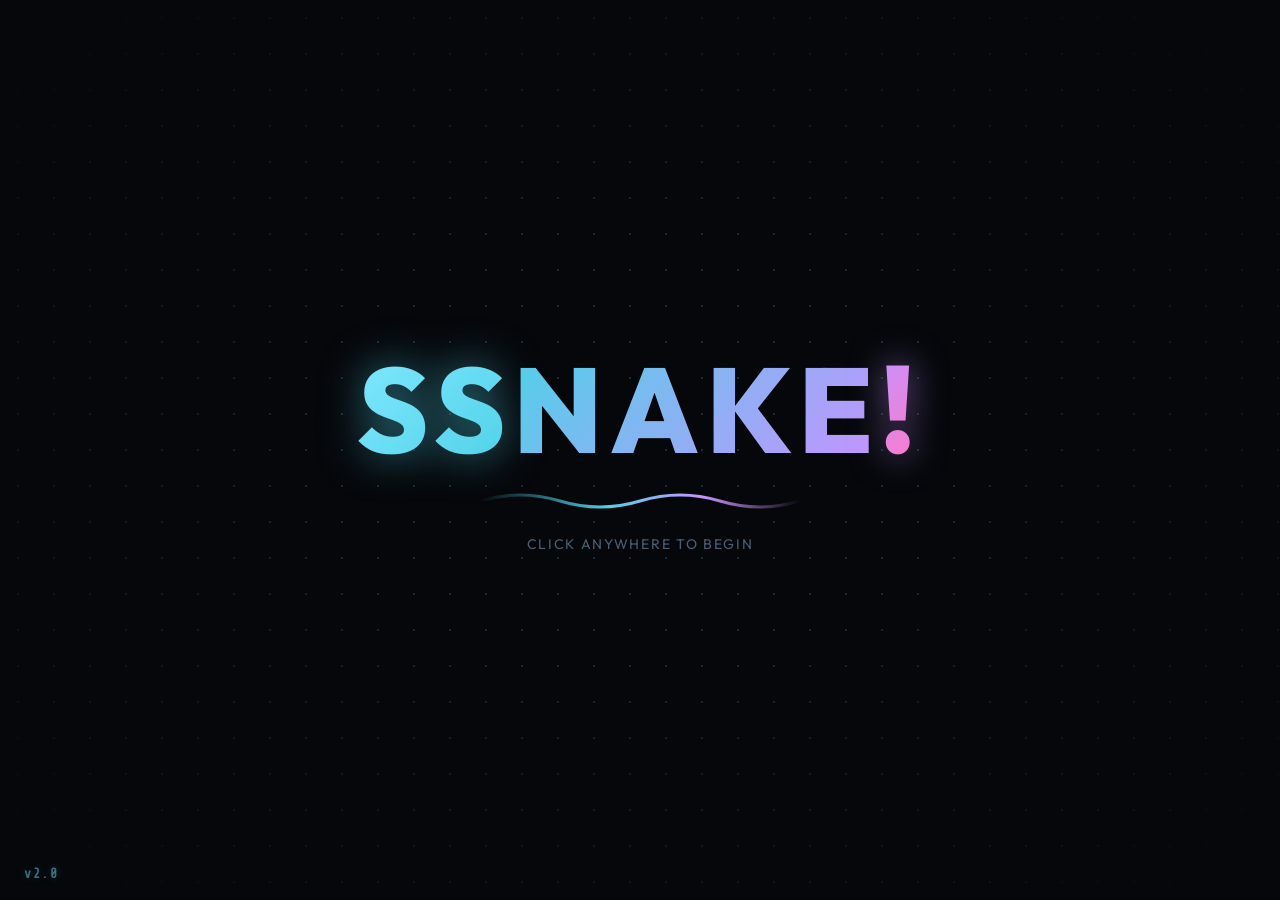
==== index.html @ 746c4511 "feat: add v2.0 version indicator to bottom left of start screen" ====
<!doctype html>
<html lang="en">
<head>
  <meta charset="UTF-8" />
  <meta name="viewport" content="width=device-width, initial-scale=1.0, maximum-scale=1.0, user-scalable=no, viewport-fit=cover" />
  <title>SSNAKE</title>
  <link rel="preconnect" href="https://fonts.googleapis.com" />
  <link rel="preconnect" href="https://fonts.gstatic.com" crossorigin />
  <link href="https://fonts.googleapis.com/css2?family=Outfit:wght@400;600;800&family=Share+Tech+Mono&display=swap" rel="stylesheet" />
  <link rel="stylesheet" href="style.css" />
</head>
<body>
  <!-- ============================================================
       Splash Screen: shown before everything else.
       Click/tap dismisses it, shows the start menu, starts music.
       ============================================================ -->
  <div id="splash-screen">
    <div class="splash-bg-grid" aria-hidden="true"></div>
    <div class="version-tag">v2.0</div>
    <div class="splash-content">
      <div class="splash-logo">
        <span class="splash-s1">SS</span><span class="splash-s2">NAKE</span><span class="splash-bang">!</span>
      </div>
      <div class="splash-snake-line" aria-hidden="true">
        <svg viewBox="0 0 320 24" fill="none" xmlns="http://www.w3.org/2000/svg">
          <path class="splash-trail" d="M0 12 Q40 0 80 12 Q120 24 160 12 Q200 0 240 12 Q280 24 320 12" stroke="url(#trailGrad)" stroke-width="3" stroke-linecap="round" fill="none"/>
          <defs>
            <linearGradient id="trailGrad" x1="0" y1="0" x2="320" y2="0" gradientUnits="userSpaceOnUse">
              <stop offset="0%" stop-color="#4fd1e8" stop-opacity="0"/>
              <stop offset="40%" stop-color="#4fd1e8"/>
              <stop offset="70%" stop-color="#c792ff"/>
              <stop offset="100%" stop-color="#c792ff" stop-opacity="0"/>
            </linearGradient>
          </defs>
        </svg>
      </div>
      <p class="splash-prompt">Click anywhere to begin</p>
    </div>
  </div>

  <!-- ============================================================
       Start Menu: two-column panel — controls left, top scores right.
       Hidden on mobile (TOUCH_MODE) and while splash is showing.
       ============================================================ -->
  <div id="start-menu" hidden>
    <div class="version-tag">v2.0</div>
    <div class="menu-panel">

      <!-- LEFT: Control picker + Play -->
      <div class="menu-col menu-col--play">
        <div class="menu-wordmark">SSNAKE</div>

        <div class="menu-section-label">Controls</div>
        <div class="control-options" id="control-options" role="group" aria-label="Control type">
          <button class="ctrl-btn" id="ctrl-mouse"    data-ctrl="mouse"    type="button">🖱 Mouse</button>
          <button class="ctrl-btn" id="ctrl-keyboard" data-ctrl="keyboard" type="button">⌨ Keyboard</button>
        </div>
        <p class="ctrl-hint" id="ctrl-hint"></p>

        <button id="start-play-btn" type="button" class="start-play-btn">PLAY</button>
        <p class="start-footer">Esc pauses · M mutes · F fullscreen</p>
      </div>

      <!-- DIVIDER -->
      <div class="menu-divider" aria-hidden="true"></div>

      <!-- RIGHT: Top scores -->
      <div class="menu-col menu-col--scores">
        <div class="menu-section-label">Top Scores</div>
        <ol id="menu-leaderboard-list" class="menu-lb-list"></ol>
      </div>

    </div>
  </div>

  <canvas id="game-canvas"></canvas>

  <!-- Floating leaderboard — visible on gameover only (menu uses embedded list above) -->
  <div id="leaderboard-container" hidden>
    <h3>Top Scores</h3>
    <ol id="leaderboard-list"></ol>
  </div>

  <div id="highscore-submit-modal" hidden>
    <div class="modal-card">
      <h2>New Score: <span id="hs-score-value">0</span></h2>
      <p>Enter your initials to join the leaderboard</p>
      <input id="hs-nickname-input" type="text" maxlength="6" autocomplete="off" spellcheck="false" placeholder="ABCDEF" />
      <p id="hs-error" class="hs-error" hidden></p>
      <div class="modal-actions">
        <button id="hs-cancel-btn" type="button">Skip</button>
        <button id="hs-submit-btn" type="button">Submit</button>
      </div>
    </div>
  </div>

  <div id="pause-menu" hidden>
    <h2>Paused</h2>
    <div class="volume-control">
      <div class="volume-title">
        <span>Music</span>
        <input id="music-toggle" type="checkbox" title="Toggle music" />
      </div>
      <input id="music-vol" type="range" min="0" max="100" step="1" />
    </div>
    <div class="volume-control">
      <div class="volume-title">
        <span>Sounds</span>
        <input id="sfx-toggle" type="checkbox" title="Toggle sounds" />
      </div>
      <input id="sfx-vol" type="range" min="0" max="100" step="1" />
    </div>

    <!-- Control type switcher — only visible on desktop (not TOUCH_MODE) -->
    <div class="volume-control" id="pause-ctrl-row">
      <div class="volume-title"><span>Controls</span></div>
      <div class="control-options control-options--compact" id="pause-control-options" role="group" aria-label="Control type">
        <button class="ctrl-btn" id="p-ctrl-mouse"    data-ctrl="mouse"    type="button">🖱 Mouse</button>
        <button class="ctrl-btn" id="p-ctrl-keyboard" data-ctrl="keyboard" type="button">⌨ Keyboard</button>
      </div>
    </div>

    <label class="checkbox-row">
      <input id="fullscreen-toggle" type="checkbox" />
      Fullscreen
    </label>
    <button id="resume-btn" type="button">Resume</button>
    <p class="pause-hint">Esc resumes &middot; F fullscreen</p>
    <p id="track-name"></p>

    <details id="dev-section" hidden>
      <summary>Dev Mode</summary>
      <label class="checkbox-row">
        <input id="dev-mode-toggle" type="checkbox" />
        Enable (shows speed &amp; pellet count, unlocks tuning below)
      </label>
      <label class="checkbox-row">
        <input id="dev-immortal" type="checkbox" />
        Immortality (no death, hearts unaffected)
      </label>
      <label>Max speed <span id="dev-maxspeed-val" class="dev-val"></span>
        <input id="dev-maxspeed" type="range" min="100" max="800" step="10" />
      </label>
      <label>Turning speed <span id="dev-turnrate-val" class="dev-val"></span>
        <input id="dev-turnrate" type="range" min="1" max="10" step="0.1" />
      </label>
      <label>Boost speed <span id="dev-boost-val" class="dev-val"></span>
        <input id="dev-boost" type="range" min="100" max="300" step="5" />
      </label>
      <label>Slowdown speed <span id="dev-slow-val" class="dev-val"></span>
        <input id="dev-slow" type="range" min="10" max="100" step="5" />
      </label>
      <div class="dev-row">
        <label for="dev-level-select">Jump to level</label>
        <select id="dev-level-select">
          <option value="1">Level 1</option>
          <option value="2">Level 2</option>
          <option value="3">Level 3</option>
          <option value="4">Level 4 — Seeker Drone</option>
          <option value="5">Level 5 — Final Stage</option>
        </select>
        <button id="dev-launch-level">Launch</button>
      </div>
    </details>
  </div>
  <script type="module" src="js/main.js"></script>
</body>
</html>
---- style.css ----
html, body {
  margin: 0;
  padding: 0;
  width: 100%;
  height: 100%;
  background: #05070b;
  overflow: hidden;
}

/* ================================================================
   Splash Screen
   ================================================================ */

#splash-screen {
  position: fixed;
  inset: 0;
  z-index: 50;
  display: flex;
  align-items: center;
  justify-content: center;
  background: #05070b;
  cursor: pointer;
  /* Fade-out triggered by JS adding .splash-dismissed */
  transition: opacity 0.55s cubic-bezier(0.4, 0, 0.2, 1);
}

#splash-screen.splash-dismissed {
  opacity: 0;
  pointer-events: none;
}

/* Subtle animated dot grid */
.splash-bg-grid {
  position: absolute;
  inset: 0;
  background-image: radial-gradient(circle, rgba(79, 209, 232, 0.18) 1px, transparent 1px);
  background-size: 36px 36px;
  animation: splash-grid-drift 20s linear infinite;
  opacity: 0;
  animation: splash-grid-in 1.2s 0.3s ease both, splash-grid-drift 24s 1.5s linear infinite;
}

@keyframes splash-grid-in {
  from { opacity: 0; }
  to   { opacity: 1; }
}
@keyframes splash-grid-drift {
  from { background-position: 0 0; }
  to   { background-position: 36px 36px; }
}

/* Vignette over the grid */
#splash-screen::after {
  content: "";
  position: absolute;
  inset: 0;
  background: radial-gradient(ellipse 70% 70% at 50% 50%, transparent 30%, #05070b 100%);
  pointer-events: none;
}

/* Centre content sits above the grid + vignette */
.splash-content {
  position: relative;
  z-index: 1;
  display: flex;
  flex-direction: column;
  align-items: center;
  gap: 20px;
}

/* ---- Logo ---- */
.splash-logo {
  font: 800 clamp(64px, 14vw, 120px)/1 'Outfit', sans-serif;
  letter-spacing: 0.06em;
  display: flex;
  align-items: baseline;
  gap: 0;
  /* Whole logo fades + rises in */
  animation: splash-logo-in 0.8s 0.1s cubic-bezier(0.22, 1, 0.36, 1) both;
}

@keyframes splash-logo-in {
  from { opacity: 0; transform: translateY(24px) scale(0.92); }
  to   { opacity: 1; transform: none; }
}

.splash-s1 {
  background: linear-gradient(135deg, #7fe8ff, #4fd1e8);
  -webkit-background-clip: text;
  -webkit-text-fill-color: transparent;
  background-clip: text;
  filter: drop-shadow(0 0 22px rgba(79, 209, 232, 0.55));
  animation: splash-s1-in 0.7s 0.15s cubic-bezier(0.22, 1, 0.36, 1) both;
}

@keyframes splash-s1-in {
  from { opacity: 0; transform: translateX(-16px); }
  to   { opacity: 1; transform: none; }
}

.splash-s2 {
  background: linear-gradient(135deg, #4fd1e8, #c792ff);
  -webkit-background-clip: text;
  -webkit-text-fill-color: transparent;
  background-clip: text;
  animation: splash-s2-in 0.7s 0.28s cubic-bezier(0.22, 1, 0.36, 1) both;
}

@keyframes splash-s2-in {
  from { opacity: 0; transform: translateX(16px); }
  to   { opacity: 1; transform: none; }
}

.splash-bang {
  background: linear-gradient(135deg, #c792ff, #ff79c6);
  -webkit-background-clip: text;
  -webkit-text-fill-color: transparent;
  background-clip: text;
  filter: drop-shadow(0 0 18px rgba(199, 146, 255, 0.6));
  animation: splash-bang-in 0.6s 0.5s cubic-bezier(0.34, 1.56, 0.64, 1) both;
}

@keyframes splash-bang-in {
  from { opacity: 0; transform: scale(0.5) rotate(-15deg); }
  to   { opacity: 1; transform: none; }
}

/* ---- Snake trail SVG ---- */
.splash-snake-line {
  width: min(320px, 70vw);
  opacity: 0;
  animation: splash-trail-in 0.8s 0.7s ease both;
}

@keyframes splash-trail-in {
  from { opacity: 0; transform: scaleX(0.6); }
  to   { opacity: 1; transform: none; }
}

.splash-trail {
  stroke-dasharray: 600;
  stroke-dashoffset: 600;
  animation: splash-trail-draw 1.2s 0.8s cubic-bezier(0.4, 0, 0.2, 1) forwards,
             splash-trail-shimmer 3s 2.2s ease-in-out infinite;
}

@keyframes splash-trail-draw {
  to { stroke-dashoffset: 0; }
}

@keyframes splash-trail-shimmer {
  0%, 100% { opacity: 1; }
  50%       { opacity: 0.55; }
}

/* ---- "Click anywhere" prompt ---- */
.splash-prompt {
  margin: 0;
  font: 400 14px/1 'Outfit', sans-serif;
  letter-spacing: 0.12em;
  text-transform: uppercase;
  color: #4a5f74;
  animation: splash-prompt-in 0.6s 1.2s ease both,
             splash-prompt-pulse 2.2s 2s ease-in-out infinite;
}

@keyframes splash-prompt-in {
  from { opacity: 0; }
  to   { opacity: 1; }
}

@keyframes splash-prompt-pulse {
  0%, 100% { color: #4a5f74; }
  50%       { color: #7fe8ff; }
}

/* Mobile: "Tap" instead of "Click" is set by JS; font scales down */
@media (max-width: 480px) {
  .splash-prompt { font-size: 12px; }
}


#game-canvas {
  display: block;
  width: 100vw;
  height: 100vh;
  cursor: crosshair;
  /* Touch drags steer the snake — never scroll/zoom the page. */
  touch-action: none;
  -webkit-tap-highlight-color: transparent;
}

#pause-menu {
  position: fixed;
  top: 50%;
  left: 50%;
  transform: translate(-50%, -50%);
  display: flex;
  flex-direction: column;
  gap: 14px;
  min-width: 280px;
  max-height: 90vh;
  overflow-y: auto;
  padding: 28px 32px;
  background: rgba(15, 21, 32, 0.78);
  backdrop-filter: blur(12px);
  -webkit-backdrop-filter: blur(12px);
  border: 1px solid rgba(79, 209, 232, 0.25);
  border-radius: 16px;
  color: #e8f0f8;
  font: 16px/1.4 'Outfit', sans-serif;
  text-align: center;
  box-shadow: 0 10px 40px rgba(0, 0, 0, 0.6), 0 0 20px rgba(79, 209, 232, 0.1);
  transition: transform 0.3s cubic-bezier(0.34, 1.56, 0.64, 1);
}

#pause-menu[hidden] {
  display: none;
}

#pause-menu h2 {
  margin: 0 0 6px;
  font-size: 28px;
  font-weight: 800;
  letter-spacing: 0.05em;
  color: #7fe8ff;
  text-shadow: 0 0 10px rgba(127, 232, 255, 0.3);
}

#pause-menu label {
  display: flex;
  flex-direction: column;
  gap: 6px;
  text-align: left;
  color: #9fb3c8;
}

#pause-menu input[type="range"] {
  -webkit-appearance: none;
  appearance: none;
  width: 100%;
  height: 6px;
  background: rgba(255, 255, 255, 0.1);
  border-radius: 3px;
  outline: none;
  cursor: pointer;
  transition: background 0.15s;
}

#pause-menu input[type="range"]:hover {
  background: rgba(255, 255, 255, 0.15);
}

#pause-menu input[type="range"]::-webkit-slider-thumb {
  -webkit-appearance: none;
  appearance: none;
  width: 16px;
  height: 16px;
  border-radius: 50%;
  background: #4fd1e8;
  cursor: pointer;
  box-shadow: 0 0 8px rgba(79, 209, 232, 0.8);
  transition: transform 0.1s, background-color 0.1s;
}

#pause-menu input[type="range"]::-webkit-slider-thumb:hover {
  transform: scale(1.2);
  background: #7fe8ff;
}

#pause-menu input[type="range"]::-moz-range-thumb {
  width: 16px;
  height: 16px;
  border: none;
  border-radius: 50%;
  background: #4fd1e8;
  cursor: pointer;
  box-shadow: 0 0 8px rgba(79, 209, 232, 0.8);
  transition: transform 0.1s, background-color 0.1s;
}

#pause-menu input[type="range"]::-moz-range-thumb:hover {
  transform: scale(1.2);
  background: #7fe8ff;
}

#pause-menu label.checkbox-row {
  flex-direction: row;
  align-items: center;
  gap: 8px;
  font-size: 14px;
}

.volume-control {
  display: flex;
  flex-direction: column;
  gap: 6px;
  text-align: left;
  color: #9fb3c8;
}

.volume-title {
  display: flex;
  align-items: center;
  justify-content: space-between;
}

#pause-menu input[type="checkbox"] {
  accent-color: #4fd1e8;
  width: 16px;
  height: 16px;
}

#pause-menu button {
  margin-top: 4px;
  padding: 10px 0;
  background: #4fd1e8;
  color: #0f1520;
  border: none;
  border-radius: 8px;
  font: 800 16px 'Outfit', sans-serif;
  cursor: pointer;
  box-shadow: 0 4px 14px rgba(79, 209, 232, 0.3);
  transition: all 0.2s cubic-bezier(0.4, 0, 0.2, 1);
}

#pause-menu button:hover {
  background: #7fe8ff;
  transform: translateY(-2px);
  box-shadow: 0 6px 20px rgba(79, 209, 232, 0.5);
}

#pause-menu button:active {
  transform: translateY(0);
}

.pause-hint {
  margin: 2px 0 0;
  font-size: 13px;
  color: #9fb3c8;
}

#track-name {
  margin: 0;
  font-size: 13px;
  color: #4fd1e8;
}

#dev-section {
  margin-top: 4px;
  padding-top: 12px;
  border-top: 1px solid #3a4a63;
  text-align: left;
}

#dev-section summary {
  cursor: pointer;
  color: #9fb3c8;
  font-size: 14px;
  font-weight: bold;
  user-select: none;
}

#dev-section label {
  margin-top: 12px;
}

.dev-val {
  color: #4fd1e8;
  font-weight: normal;
}

.dev-row {
  display: flex;
  align-items: center;
  gap: 8px;
  margin-top: 12px;
}

.dev-row label {
  margin: 0 !important;
  font-size: 14px;
}

.dev-row select {
  background: #121d30;
  color: #e8f0f8;
  border: 1px solid #3a4a63;
  border-radius: 4px;
  padding: 4px 8px;
  font-family: inherit;
  font-size: 13px;
  cursor: pointer;
  outline: none;
}

.dev-row button {
  background: #4fd1e8;
  color: #0b0f19;
  border: none;
  border-radius: 4px;
  padding: 4px 12px;
  font-family: inherit;
  font-size: 13px;
  font-weight: bold;
  cursor: pointer;
  transition: opacity 0.15s;
}

.dev-row button:hover {
  opacity: 0.9;
}

#leaderboard-container {
  position: fixed;
  top: 50%;
  right: 3vw;
  transform: translateY(-50%);
  z-index: 5;
  width: 200px;
  max-height: 70vh;
  overflow-y: auto;
  padding: 18px 20px;
  background: rgba(15, 21, 32, 0.65);
  backdrop-filter: blur(12px);
  -webkit-backdrop-filter: blur(12px);
  border: 1px solid rgba(79, 209, 232, 0.15);
  border-radius: 16px;
  color: #e8f0f8;
  font: 14px/1.4 'Outfit', sans-serif;
  box-shadow: 0 8px 32px rgba(0, 0, 0, 0.5);
  transition: all 0.3s ease;
}

#leaderboard-container[hidden] {
  display: none;
}

/* Phone portrait: the panel's vertically-centered right-side position
   collides with the horizontally-and-vertically-centered start/game-over
   canvas text (title, subtitle, hint). Dock it to the bottom instead so
   the two never overlap. Height is capped in dvh, not vh: vh resolves
   against the browser's large (address-bar-hidden) viewport, which is
   taller than what's actually visible when the address bar is showing —
   that mismatch was making the panel taller on-screen than intended and
   pushing its top edge into the hint text above it. dvh tracks the real
   visible viewport instead. */
@media (max-width: 700px) and (orientation: portrait) {
  #leaderboard-container {
    top: auto;
    right: auto;
    bottom: max(14px, env(safe-area-inset-bottom) + 10px);
    left: 50%;
    transform: translateX(-50%);
    width: min(90vw, 320px);
    max-height: 22dvh;
    padding: 14px 16px;
    font-size: 13px;
  }
}

#leaderboard-container h3 {
  margin: 0 0 10px;
  font-size: 15px;
  letter-spacing: 0.04em;
  text-transform: uppercase;
  color: #9fb3c8;
  text-align: center;
}

#leaderboard-list {
  margin: 0;
  padding: 0;
  list-style: none;
  counter-reset: rank;
}

#leaderboard-list li {
  counter-increment: rank;
  display: flex;
  align-items: baseline;
  gap: 8px;
  padding: 5px 0;
  font-family: 'Share Tech Mono', monospace;
  font-size: 15px;
}

#leaderboard-list li::before {
  content: counter(rank) ".";
  width: 18px;
  flex: none;
  color: #9fb3c8;
  font-size: 13px;
}

#leaderboard-list .lb-name {
  flex: 1;
  letter-spacing: 0.06em;
  color: #4fd1e8;
  font-weight: bold;
  text-shadow: 0 0 5px rgba(79, 209, 232, 0.2);
}

#leaderboard-list .lb-score {
  color: #ffd257;
  font-weight: bold;
  text-shadow: 0 0 5px rgba(255, 210, 87, 0.25);
}

#leaderboard-container .lb-empty {
  color: #9fb3c8;
  text-align: center;
  font-size: 13px;
}

#highscore-submit-modal {
  position: fixed;
  inset: 0;
  z-index: 20;
  display: flex;
  align-items: center;
  justify-content: center;
  background: rgba(5, 7, 11, 0.55);
}

#highscore-submit-modal[hidden] {
  display: none;
}

.modal-card {
  display: flex;
  flex-direction: column;
  align-items: center;
  gap: 12px;
  min-width: 280px;
  padding: 32px 36px;
  background: rgba(15, 21, 32, 0.78);
  backdrop-filter: blur(12px);
  -webkit-backdrop-filter: blur(12px);
  border: 1px solid rgba(79, 209, 232, 0.35);
  border-radius: 16px;
  box-shadow: 0 10px 40px rgba(0, 0, 0, 0.6), 0 0 30px rgba(79, 209, 232, 0.25);
  color: #e8f0f8;
  font: 16px/1.4 'Outfit', sans-serif;
  text-align: center;
  transition: all 0.3s cubic-bezier(0.34, 1.56, 0.64, 1);
}

.modal-card h2 {
  margin: 0;
  font-size: 22px;
  font-weight: 800;
}

.modal-card h2 span {
  color: #ffd257;
  text-shadow: 0 0 8px rgba(255, 210, 87, 0.3);
}

.modal-card p {
  margin: 0;
  color: #9fb3c8;
  font-size: 14px;
}

#hs-nickname-input {
  width: 150px;
  padding: 10px 0;
  background: rgba(255, 255, 255, 0.06);
  border: 1px solid rgba(79, 209, 232, 0.2);
  border-radius: 8px;
  color: #e8f0f8;
  font: bold 22px 'Share Tech Mono', monospace;
  letter-spacing: 0.3em;
  text-align: center;
  text-transform: uppercase;
  transition: all 0.2s ease;
}

#hs-nickname-input:focus {
  outline: none;
  border-color: #4fd1e8;
  box-shadow: 0 0 0 2px rgba(79, 209, 232, 0.3);
  background: rgba(255, 255, 255, 0.1);
}

.hs-error {
  color: #ff6b4a !important;
  font-size: 13px;
}

.hs-error[hidden] {
  display: none;
}

.modal-actions {
  display: flex;
  gap: 10px;
  margin-top: 4px;
}

.modal-actions button {
  padding: 10px 22px;
  border: none;
  border-radius: 8px;
  font: 800 15px 'Outfit', sans-serif;
  cursor: pointer;
  transition: all 0.2s cubic-bezier(0.4, 0, 0.2, 1);
}

#hs-submit-btn {
  background: #4fd1e8;
  color: #0f1520;
  box-shadow: 0 4px 12px rgba(79, 209, 232, 0.3);
}

#hs-submit-btn:hover:not(:disabled) {
  background: #7fe8ff;
  transform: translateY(-2px);
  box-shadow: 0 6px 18px rgba(79, 209, 232, 0.5);
}

#hs-submit-btn:active:not(:disabled) {
  transform: translateY(0);
}

#hs-submit-btn:disabled {
  opacity: 0.6;
  cursor: default;
  transform: none;
  box-shadow: none;
}

#hs-cancel-btn {
  background: transparent;
  color: #9fb3c8;
  border: 1px solid #3a4a63;
}

#hs-cancel-btn:hover {
  color: #e8f0f8;
  border-color: #4fd1e8;
  transform: translateY(-2px);
  box-shadow: 0 4px 12px rgba(79, 209, 232, 0.1);
}

#hs-cancel-btn:active {
  transform: translateY(0);
}

.version-tag {
  position: absolute;
  bottom: 20px;
  left: 24px;
  font: 600 13px/1 'Share Tech Mono', monospace;
  color: rgba(127, 232, 255, 0.45);
  letter-spacing: 0.12em;
  z-index: 40;
  pointer-events: none;
  text-shadow: 0 0 10px rgba(79, 209, 232, 0.25);
  user-select: none;
}

/* ================================================================
   Start Menu — two-column panel
   ================================================================ */

#start-menu {
  position: fixed;
  inset: 0;
  z-index: 30;
  display: flex;
  align-items: center;
  justify-content: center;
  backdrop-filter: blur(3px);
  -webkit-backdrop-filter: blur(3px);
}

#start-menu[hidden] {
  display: none;
}

/* The panel itself */
.menu-panel {
  display: grid;
  grid-template-columns: 1fr 1px 1fr;
  width: min(820px, 94vw);
  max-height: 92vh;
  overflow: hidden;
  background: rgba(9, 13, 22, 0.88);
  backdrop-filter: blur(20px);
  -webkit-backdrop-filter: blur(20px);
  border: 1px solid rgba(79, 209, 232, 0.22);
  border-radius: 24px;
  box-shadow:
    0 0 0 1px rgba(79, 209, 232, 0.06),
    0 20px 60px rgba(0, 0, 0, 0.75),
    0 0 80px rgba(79, 209, 232, 0.06);
  animation: menu-panel-in 0.4s cubic-bezier(0.22, 1, 0.36, 1) both;
}

@keyframes menu-panel-in {
  from { opacity: 0; transform: translateY(20px) scale(0.97); }
  to   { opacity: 1; transform: none; }
}

/* Columns */
.menu-col {
  display: flex;
  flex-direction: column;
  align-items: center;
  gap: 18px;
  padding: 40px 36px;
  min-height: 0;
}

/* Section label — "Controls" / "Top Scores" */
.menu-section-label {
  font: 600 11px/1 'Outfit', sans-serif;
  letter-spacing: 0.16em;
  text-transform: uppercase;
  color: #4a5f74;
  align-self: flex-start;
}

/* Thin gradient vertical divider */
.menu-divider {
  background: linear-gradient(to bottom,
    transparent 0%,
    rgba(79, 209, 232, 0.18) 20%,
    rgba(79, 209, 232, 0.25) 50%,
    rgba(79, 209, 232, 0.18) 80%,
    transparent 100%);
}

/* SSNAKE wordmark inside the panel */
.menu-wordmark {
  font: 800 42px/1 'Outfit', sans-serif;
  letter-spacing: 0.07em;
  background: linear-gradient(135deg, #7fe8ff 0%, #4fd1e8 45%, #c792ff 100%);
  -webkit-background-clip: text;
  -webkit-text-fill-color: transparent;
  background-clip: text;
  filter: drop-shadow(0 0 14px rgba(79, 209, 232, 0.4));
  margin-bottom: 4px;
  align-self: flex-start;
}

/* ---- Control-type pill buttons ---- */

.control-options {
  display: flex;
  gap: 10px;
  flex-wrap: wrap;
}

.control-options--compact {
  gap: 7px;
  justify-content: center;
}

.ctrl-btn {
  padding: 9px 22px;
  background: rgba(255, 255, 255, 0.04);
  border: 1.5px solid rgba(79, 209, 232, 0.18);
  border-radius: 999px;
  color: #7a96b0;
  font: 600 14px 'Outfit', sans-serif;
  cursor: pointer;
  transition: all 0.18s cubic-bezier(0.4, 0, 0.2, 1);
  white-space: nowrap;
  letter-spacing: 0.03em;
}

.control-options--compact .ctrl-btn {
  padding: 6px 14px;
  font-size: 13px;
}

.ctrl-btn:hover {
  border-color: rgba(79, 209, 232, 0.5);
  color: #e8f0f8;
  background: rgba(79, 209, 232, 0.07);
  transform: translateY(-1px);
}

.ctrl-btn.ctrl-active {
  background: rgba(79, 209, 232, 0.15);
  border-color: #4fd1e8;
  color: #7fe8ff;
  box-shadow: 0 0 12px rgba(79, 209, 232, 0.22);
}

/* ---- Hint text under the control buttons ---- */

.ctrl-hint {
  margin: -4px 0 0;
  min-height: 1.4em;
  font: 400 12px/1.4 'Outfit', sans-serif;
  color: #4a5f74;
  letter-spacing: 0.02em;
  align-self: flex-start;
}

/* ---- PLAY button ---- */

.start-play-btn {
  margin-top: 8px;
  padding: 14px 64px;
  background: linear-gradient(135deg, #4fd1e8, #6fb8ff);
  border: none;
  border-radius: 999px;
  color: #070d18;
  font: 800 17px/1 'Outfit', sans-serif;
  letter-spacing: 0.16em;
  cursor: pointer;
  box-shadow: 0 6px 24px rgba(79, 209, 232, 0.38);
  transition: all 0.2s cubic-bezier(0.4, 0, 0.2, 1);
  animation: play-pulse 2.4s ease-in-out infinite;
  align-self: flex-start;
}

@keyframes play-pulse {
  0%, 100% { box-shadow: 0 6px 24px rgba(79, 209, 232, 0.38), 0 0 0 0 rgba(79, 209, 232, 0.3); }
  50%       { box-shadow: 0 8px 32px rgba(79, 209, 232, 0.55), 0 0 0 7px rgba(79, 209, 232, 0.0); }
}

.start-play-btn:hover {
  transform: translateY(-3px) scale(1.04);
  box-shadow: 0 10px 36px rgba(79, 209, 232, 0.55);
  animation: none;
}

.start-play-btn:active {
  transform: translateY(-1px) scale(1.01);
}

.start-footer {
  margin-top: auto;
  padding-top: 16px;
  font: 400 11px 'Outfit', sans-serif;
  color: #3a4f62;
  letter-spacing: 0.05em;
  align-self: flex-start;
}

/* ---- Embedded top-scores list ---- */

.menu-col--scores {
  overflow-y: auto;
}

.menu-lb-list {
  width: 100%;
  margin: 0;
  padding: 0;
  list-style: none;
  counter-reset: rank;
  display: flex;
  flex-direction: column;
  gap: 4px;
}

.menu-lb-list li {
  counter-increment: rank;
  display: flex;
  align-items: center;
  gap: 10px;
  padding: 9px 12px;
  border-radius: 10px;
  background: rgba(255, 255, 255, 0.028);
  transition: background 0.15s;
}

.menu-lb-list li:hover {
  background: rgba(79, 209, 232, 0.06);
}

/* Gold highlight for #1 */
.menu-lb-list li:first-child {
  background: rgba(255, 210, 87, 0.07);
  border: 1px solid rgba(255, 210, 87, 0.15);
}

.menu-lb-list li::before {
  content: counter(rank);
  width: 20px;
  flex: none;
  font: 600 12px 'Share Tech Mono', monospace;
  color: #3a4f62;
  text-align: right;
}

.menu-lb-list li:first-child::before {
  color: #ffd257;
}

.menu-lb-list .lb-name {
  flex: 1;
  font: 700 14px 'Share Tech Mono', monospace;
  letter-spacing: 0.06em;
  color: #4fd1e8;
  text-shadow: 0 0 6px rgba(79, 209, 232, 0.2);
}

.menu-lb-list li:first-child .lb-name {
  color: #ffd257;
  text-shadow: 0 0 8px rgba(255, 210, 87, 0.25);
}

.menu-lb-list .lb-score {
  font: 700 13px 'Share Tech Mono', monospace;
  color: #6b8096;
}

.menu-lb-list li:first-child .lb-score {
  color: #ffd257;
}

.menu-lb-list .lb-empty {
  font: 400 13px 'Outfit', sans-serif;
  color: #3a4f62;
  text-align: center;
  padding: 24px 0;
  margin: 0;
}

/* ---- Pause menu: hide control row on touch devices ---- */
#pause-ctrl-row[hidden] {
  display: none;
}

/* Responsive: stack columns vertically on narrow screens */
@media (max-width: 600px) {
  .menu-panel {
    grid-template-columns: 1fr;
    grid-template-rows: auto 1px auto;
    max-height: 88dvh;
    overflow-y: auto;
    border-radius: 18px;
  }
  .menu-col {
    padding: 28px 24px;
    align-items: center;
  }
  .menu-wordmark { align-self: center; font-size: 32px; }
  .menu-section-label { align-self: center; }
  .ctrl-hint { align-self: center; text-align: center; }
  .start-play-btn { align-self: center; }
  .start-footer { align-self: center; text-align: center; }
  .menu-divider {
    background: linear-gradient(to right,
      transparent 0%,
      rgba(79, 209, 232, 0.2) 20%,
      rgba(79, 209, 232, 0.25) 50%,
      rgba(79, 209, 232, 0.2) 80%,
      transparent 100%);
    height: 1px;
    margin: 0 24px;
  }
  .start-play-btn {
    padding: 12px 48px;
    font-size: 16px;
  }
}
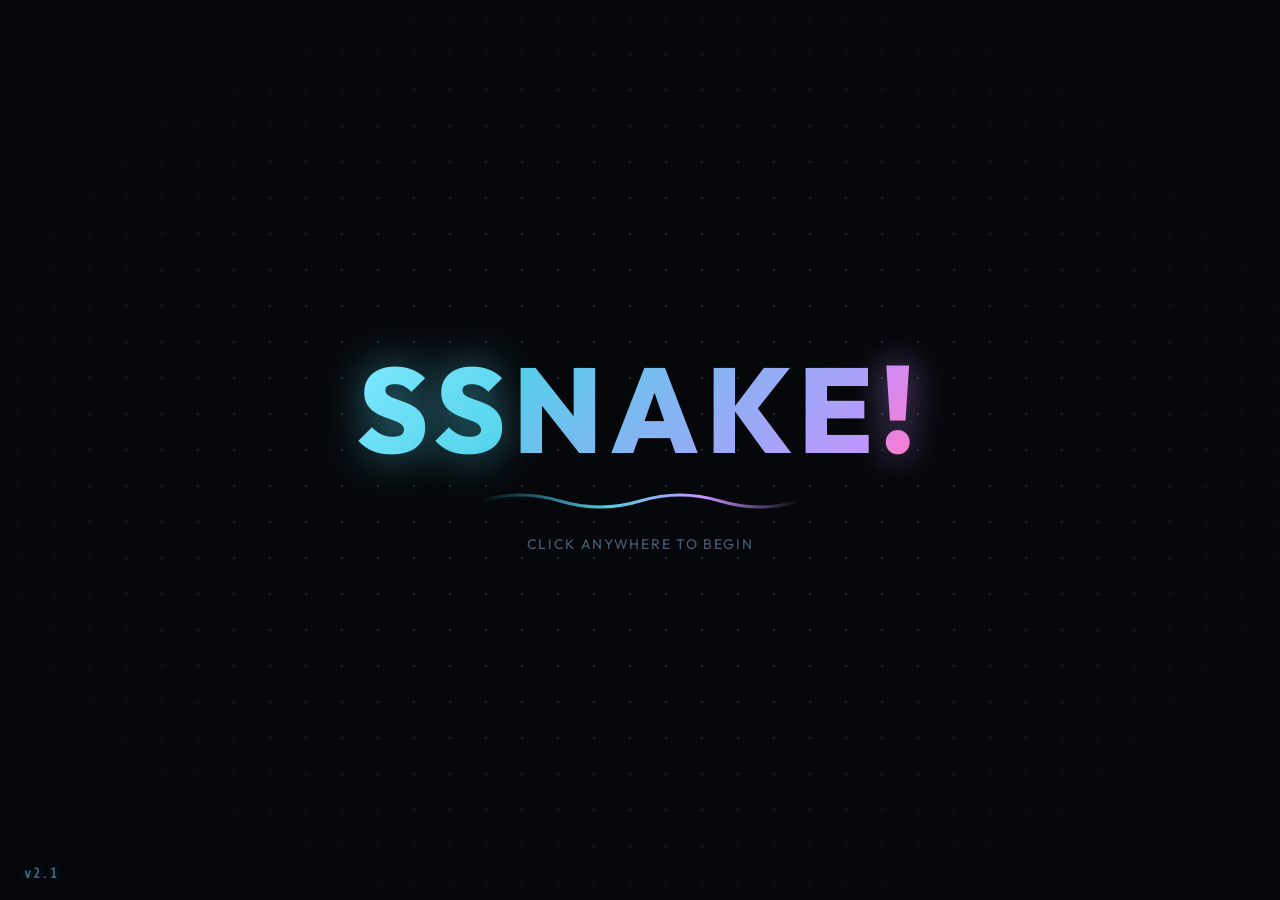
==== commit 176c5a2a: "chore: bump version number to v2.1" ====
--- a/index.html
+++ b/index.html
@@ -16,7 +16,7 @@
        ============================================================ -->
   <div id="splash-screen">
     <div class="splash-bg-grid" aria-hidden="true"></div>
-    <div class="version-tag">v2.0</div>
+    <div class="version-tag">v2.1</div>
     <div class="splash-content">
       <div class="splash-logo">
         <span class="splash-s1">SS</span><span class="splash-s2">NAKE</span><span class="splash-bang">!</span>
@@ -43,7 +43,7 @@
        Hidden on mobile (TOUCH_MODE) and while splash is showing.
        ============================================================ -->
   <div id="start-menu" hidden>
-    <div class="version-tag">v2.0</div>
+    <div class="version-tag">v2.1</div>
     <div class="menu-panel">
 
       <!-- LEFT: Control picker + Play -->
@@ -66,7 +66,13 @@
 
       <!-- RIGHT: Top scores -->
       <div class="menu-col menu-col--scores">
-        <div class="menu-section-label">Top Scores</div>
+        <div class="menu-section-header">
+          <div class="menu-section-label">Top Scores</div>
+          <div class="lb-tabs" role="group" aria-label="Leaderboard platform">
+            <button class="lb-tab-btn" data-platform="pc" type="button">💻 PC</button>
+            <button class="lb-tab-btn" data-platform="mobile" type="button">📱 Mobile</button>
+          </div>
+        </div>
         <ol id="menu-leaderboard-list" class="menu-lb-list"></ol>
       </div>
 
@@ -77,13 +83,19 @@
 
   <!-- Floating leaderboard — visible on gameover only (menu uses embedded list above) -->
   <div id="leaderboard-container" hidden>
-    <h3>Top Scores</h3>
+    <div class="lb-header-row">
+      <h3>Top Scores</h3>
+      <div class="lb-tabs" role="group" aria-label="Leaderboard platform">
+        <button class="lb-tab-btn" data-platform="pc" type="button">💻 PC</button>
+        <button class="lb-tab-btn" data-platform="mobile" type="button">📱 Mobile</button>
+      </div>
+    </div>
     <ol id="leaderboard-list"></ol>
   </div>
 
   <div id="highscore-submit-modal" hidden>
     <div class="modal-card">
-      <h2>New Score: <span id="hs-score-value">0</span></h2>
+      <h2>New Score: <span id="hs-score-value">0</span> <span id="hs-platform-badge" class="hs-platform-badge">PC</span></h2>
       <p>Enter your initials to join the leaderboard</p>
       <input id="hs-nickname-input" type="text" maxlength="6" autocomplete="off" spellcheck="false" placeholder="ABCDEF" />
       <p id="hs-error" class="hs-error" hidden></p>
--- a/style.css
+++ b/style.css
@@ -460,12 +460,65 @@
 }
 
 #leaderboard-container h3 {
-  margin: 0 0 10px;
+  margin: 0;
   font-size: 15px;
   letter-spacing: 0.04em;
   text-transform: uppercase;
   color: #9fb3c8;
   text-align: center;
+}
+
+.menu-section-header, .lb-header-row {
+  display: flex;
+  align-items: center;
+  justify-content: space-between;
+  width: 100%;
+  gap: 12px;
+  margin-bottom: 8px;
+}
+
+.lb-tabs {
+  display: flex;
+  gap: 3px;
+  background: rgba(255, 255, 255, 0.04);
+  padding: 3px;
+  border-radius: 999px;
+  border: 1px solid rgba(79, 209, 232, 0.15);
+}
+
+.lb-tab-btn {
+  padding: 3px 10px;
+  border: none;
+  border-radius: 999px;
+  background: transparent;
+  color: #7a96b0;
+  font: 600 11px 'Outfit', sans-serif;
+  cursor: pointer;
+  transition: all 0.15s ease;
+}
+
+.lb-tab-btn:hover {
+  color: #e8f0f8;
+  background: rgba(79, 209, 232, 0.08);
+}
+
+.lb-tab-btn.lb-tab-active {
+  background: rgba(79, 209, 232, 0.22);
+  color: #7fe8ff;
+  box-shadow: 0 0 8px rgba(79, 209, 232, 0.2);
+}
+
+.hs-platform-badge {
+  display: inline-block;
+  padding: 2px 8px;
+  margin-left: 6px;
+  border-radius: 999px;
+  background: rgba(79, 209, 232, 0.18);
+  color: #7fe8ff;
+  font: 600 12px 'Outfit', sans-serif;
+  text-transform: uppercase;
+  letter-spacing: 0.08em;
+  vertical-align: middle;
 }
 
 #leaderboard-list {
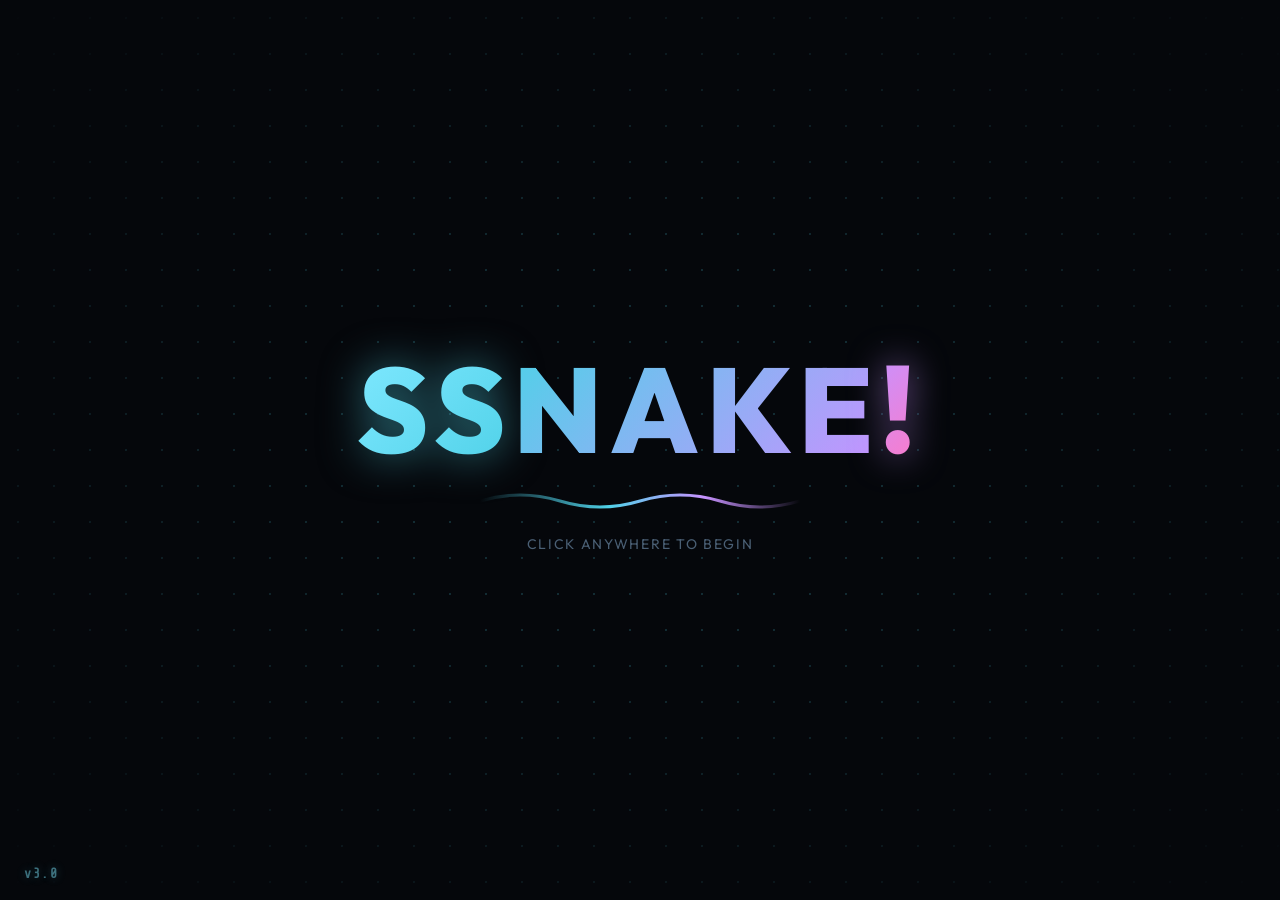
==== commit 83a22a99: "release: Bump version to v3.0" ====
--- a/index.html
+++ b/index.html
@@ -16,7 +16,7 @@
        ============================================================ -->
   <div id="splash-screen">
     <div class="splash-bg-grid" aria-hidden="true"></div>
-    <div class="version-tag">v2.1</div>
+    <div class="version-tag">v3.0</div>
     <div class="splash-content">
       <div class="splash-logo">
         <span class="splash-s1">SS</span><span class="splash-s2">NAKE</span><span class="splash-bang">!</span>
@@ -43,7 +43,7 @@
        Hidden on mobile (TOUCH_MODE) and while splash is showing.
        ============================================================ -->
   <div id="start-menu" hidden>
-    <div class="version-tag">v2.1</div>
+    <div class="version-tag">v3.0</div>
     <div class="menu-panel">
 
       <!-- LEFT: Control picker + Play -->
@@ -165,11 +165,12 @@
       <div class="dev-row">
         <label for="dev-level-select">Jump to level</label>
         <select id="dev-level-select">
-          <option value="1">Level 1</option>
-          <option value="2">Level 2</option>
-          <option value="3">Level 3</option>
-          <option value="4">Level 4 — Seeker Drone</option>
-          <option value="5">Level 5 — Final Stage</option>
+          <option value="1">Level 1 — Static Spikes</option>
+          <option value="2">Level 2 — Wandering Spikes</option>
+          <option value="3">Level 3 — Swelling Spikes</option>
+          <option value="4">Level 4 — Tether Rotators</option>
+          <option value="5">Level 5 — Seeker Drone</option>
+          <option value="6">Level 6 — Final Stage</option>
         </select>
         <button id="dev-launch-level">Launch</button>
       </div>
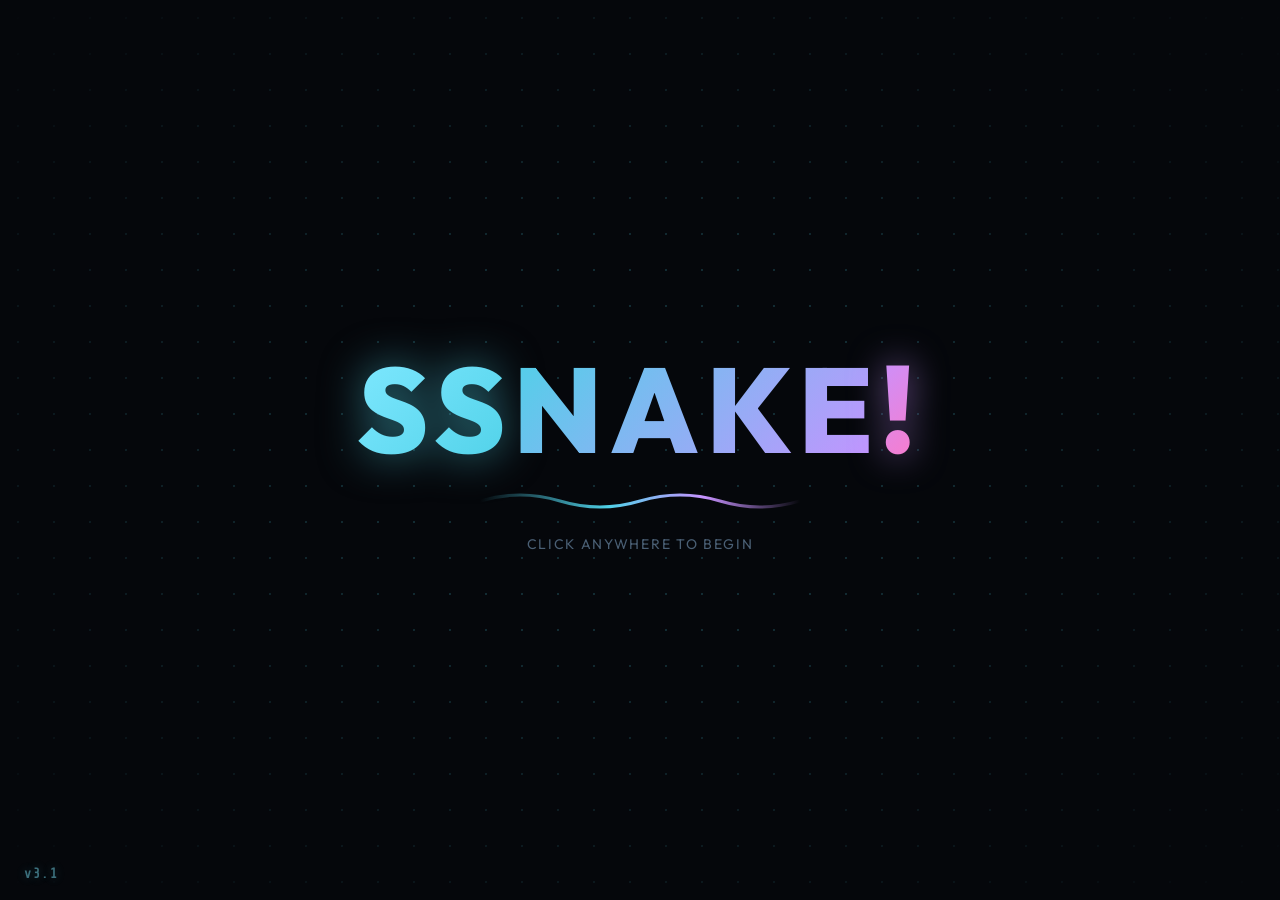
==== commit 290c2d95: "release: Bump version to v3.1" ====
--- a/index.html
+++ b/index.html
@@ -16,7 +16,7 @@
        ============================================================ -->
   <div id="splash-screen">
     <div class="splash-bg-grid" aria-hidden="true"></div>
-    <div class="version-tag">v3.0</div>
+    <div class="version-tag">v3.1</div>
     <div class="splash-content">
       <div class="splash-logo">
         <span class="splash-s1">SS</span><span class="splash-s2">NAKE</span><span class="splash-bang">!</span>
@@ -43,7 +43,7 @@
        Hidden on mobile (TOUCH_MODE) and while splash is showing.
        ============================================================ -->
   <div id="start-menu" hidden>
-    <div class="version-tag">v3.0</div>
+    <div class="version-tag">v3.1</div>
     <div class="menu-panel">
 
       <!-- LEFT: Control picker + Play -->
